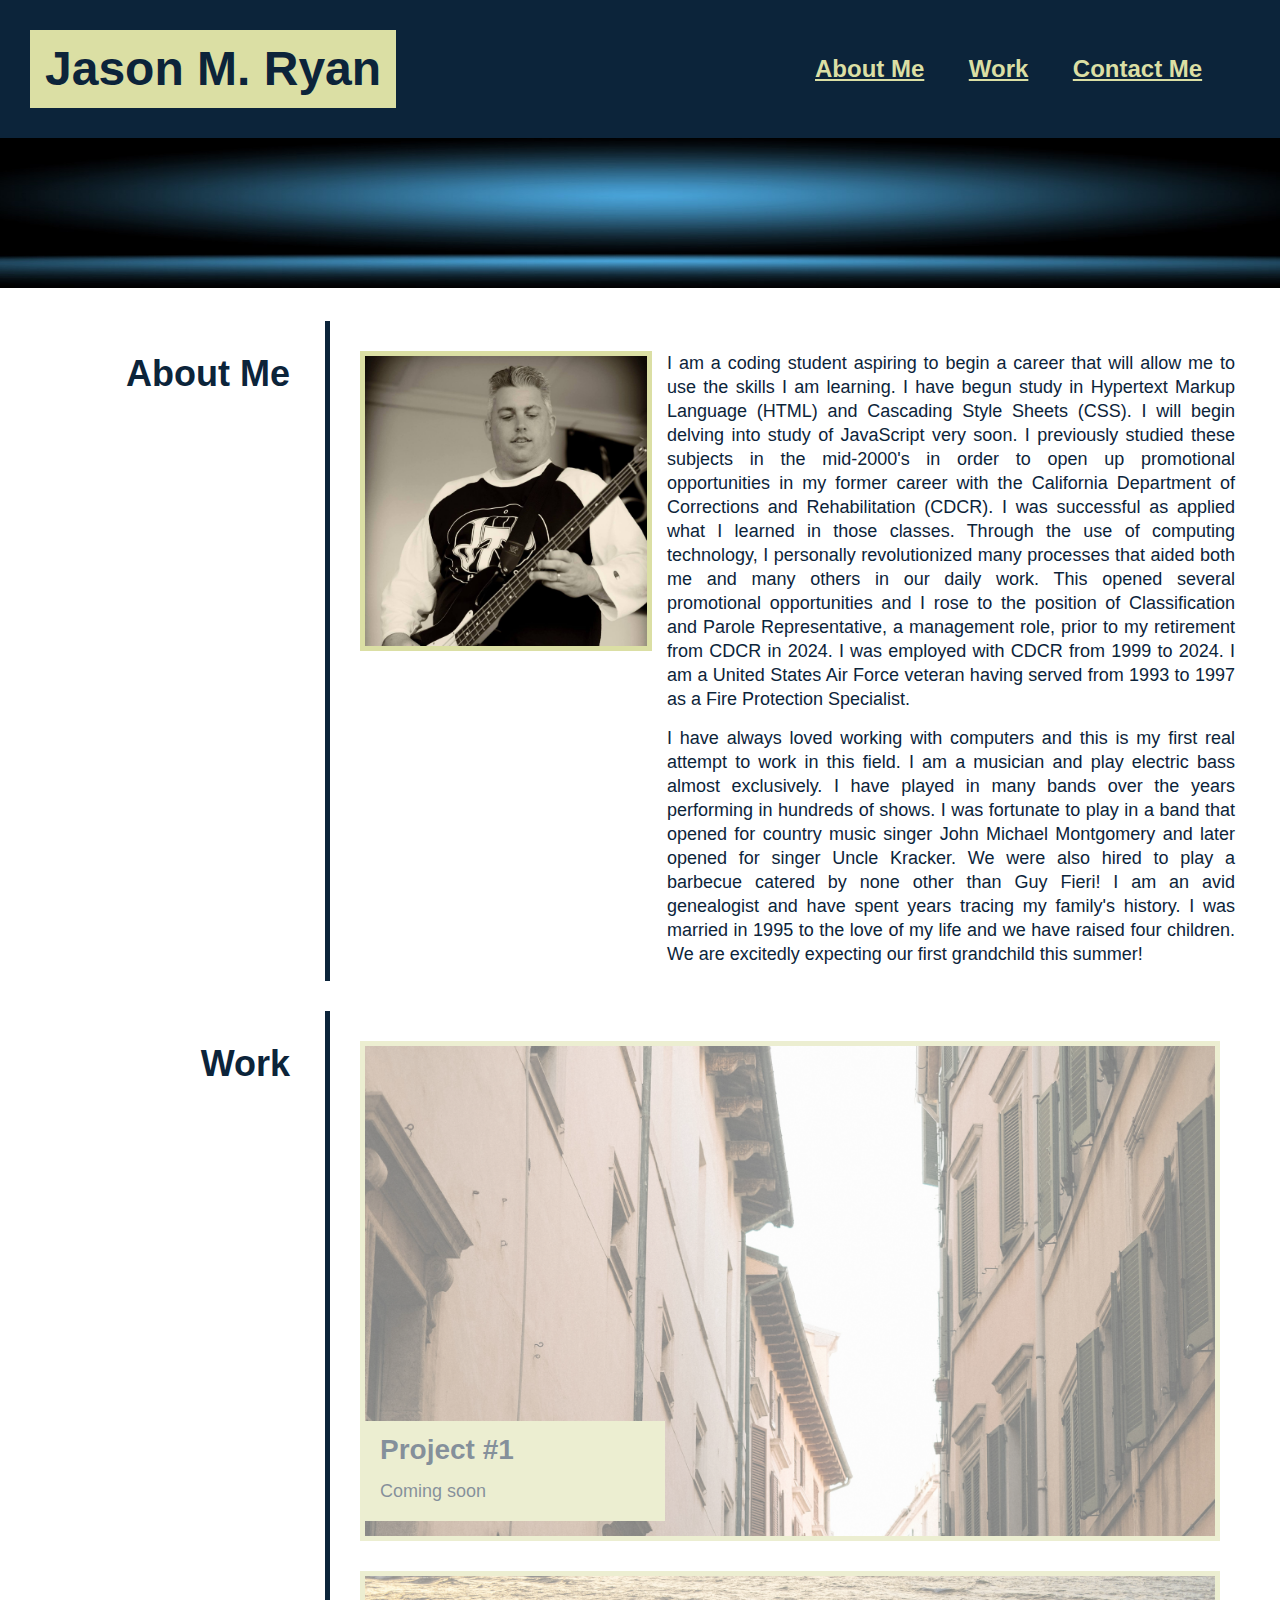
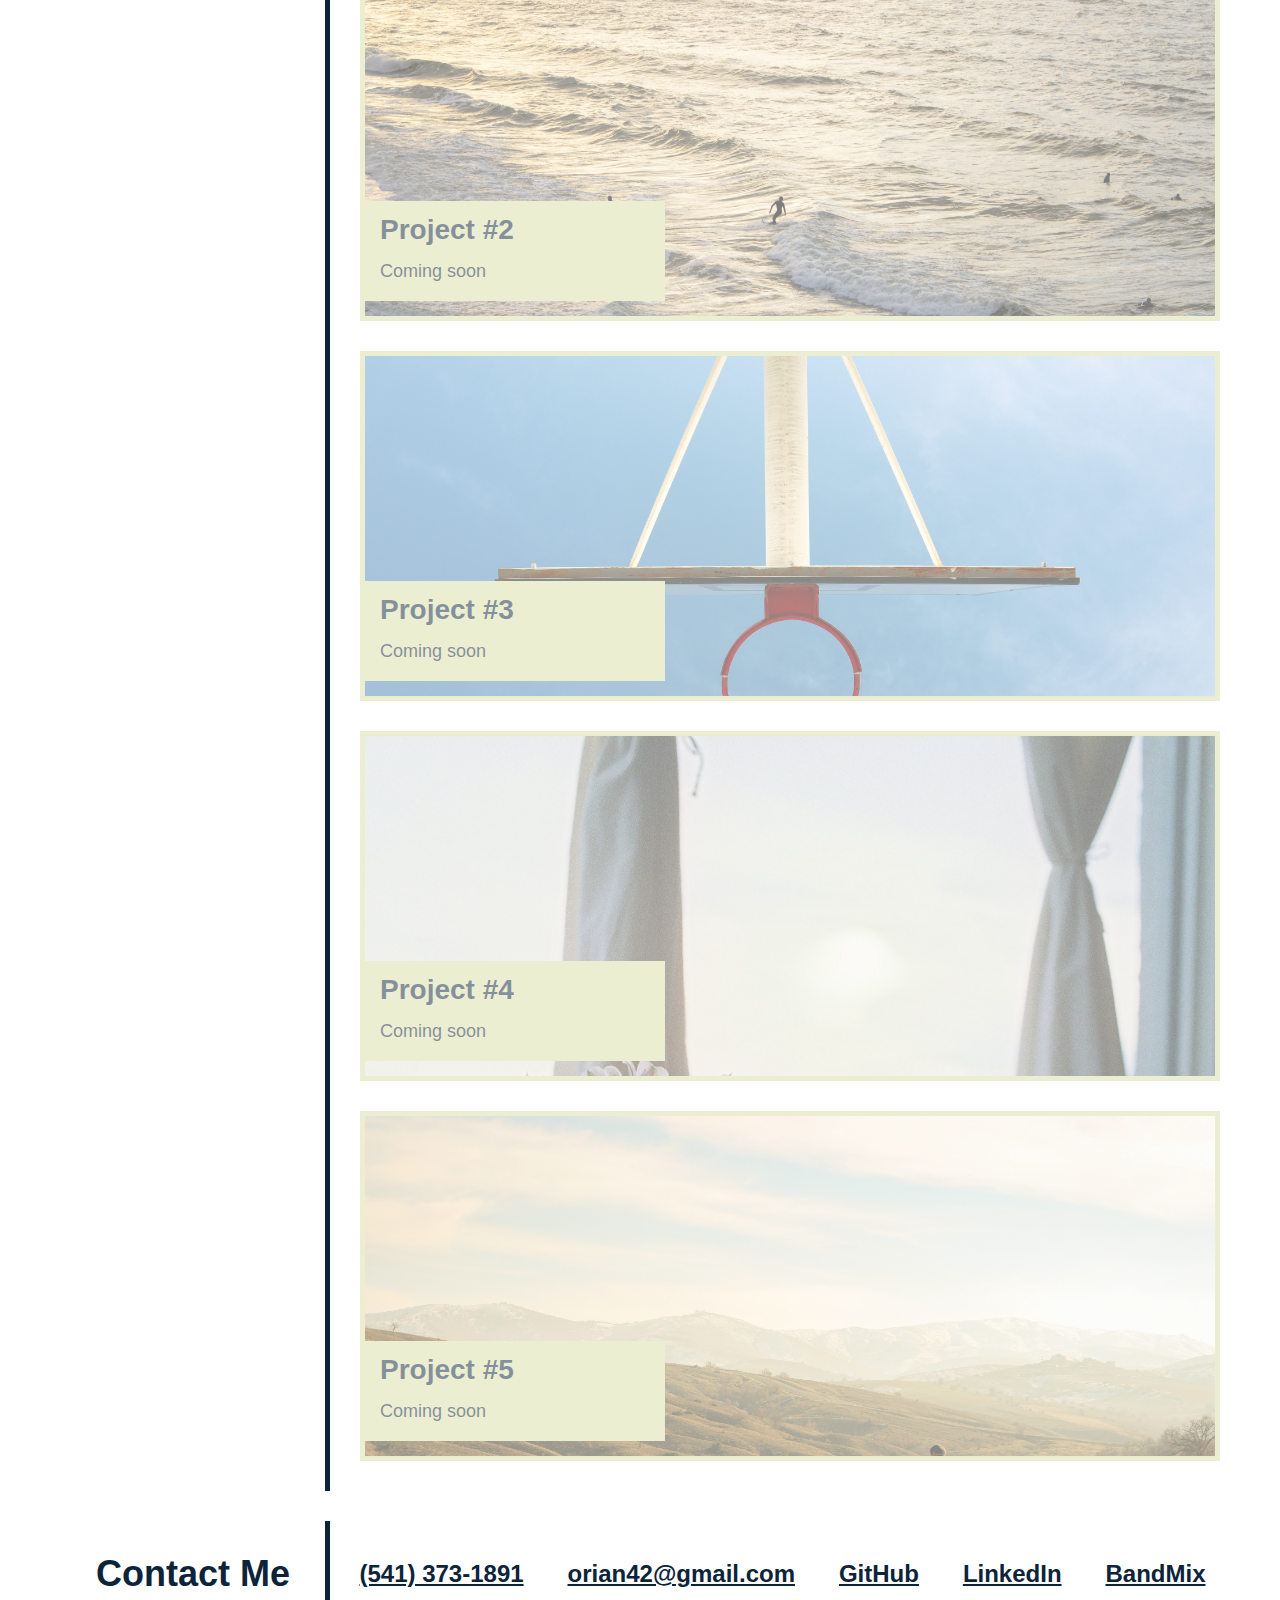
==== index.html @ a5c74416 "initial commit" ====
<!DOCTYPE html>
<html lang="en">

<head>
    <meta charset="UTF-8" />
    <meta name="viewport" content="width=device-width, initial-scale=1.0" />
    <title>Jason M. Ryan: Portfolio</title>
    <link rel="stylesheet" href="./assets/CSS/reset.css" />
    <link rel="stylesheet" href="./assets/CSS/style.css" />
</head>

<body>
    <header>
        <!--Developer's name was required by the employer-->
        <h1 class="myname">Jason M. Ryan</h1>

        <!--This section contains links to the different sections below as required by the employer.  These links will scroll to the appropriate sections of the page.-->
        <links>
            <ul class="hdrlinks">
                <li><a href="#about_me">About Me</a></li>
                <li><a href="#work">Work</a></li>
                <li><a href="#contact_me">Contact Me</a></li>
            </ul>
        </links>
    </header>

    <texture>
        <img src="./assets/images/blue_texture.jpg" alt="black and blue texture">
    </texture>

    <main>
        <!--A section about the developer was required by the employer-->
        <section id="about_me">
            <h2 class="sectionhdr">About Me</h2>

            <seccontent>
                <!--A recent photo or avatar was required by the employer-->
                <img src="./assets/images/jason.jpg" alt="A picture of Jason M. Ryan">
                
                <text>
                    <p>
                        I am a coding student aspiring to begin a career that will allow me to use the skills I am learning.  I have begun study in Hypertext Markup Language (HTML) and Cascading Style Sheets (CSS).  I will begin delving into study of JavaScript very soon.  I previously studied these subjects in the mid-2000's in order to open up promotional opportunities in my former career with the California Department of Corrections and Rehabilitation (CDCR).  I was successful as applied what I learned in those classes.  Through the use of computing technology, I personally revolutionized many processes that aided both me and many others in our daily work.  This opened several promotional opportunities and I rose to the position of Classification and Parole Representative, a management role, prior to my retirement from CDCR in 2024. I was employed with CDCR from 1999 to 2024.  I am a United States Air Force veteran having served from 1993 to 1997 as a Fire Protection Specialist.
                    </p>

                    <p>
                        I have always loved working with computers and this is my first real attempt to work in this field.  I am a musician and play electric bass almost exclusively.  I have played in many bands over the years performing in hundreds of shows.  I was fortunate to play in a band that opened for country music singer John Michael Montgomery and later opened for singer Uncle Kracker.  We were also hired to play a barbecue catered by none other than Guy Fieri!  I am an avid genealogist and have spent years tracing my family's history.  I was married in 1995 to the love of my life and we have raised four children. We are excitedly expecting our first grandchild this summer!
                    </p>
                </text>

            </seccontent>
        </section>

        <section id="work">
            <!--A section about the developer's work was required by the employer-->
            <h2 class="sectionhdr">Work</h2>

            <seccontent>
                <!--The employer required titled images of the developer's applications.  The employer required the images to be linked to the deployed applications.  Note that we have not created any in class so I created a 'Coming Soon' page as a placeholder for these links until such time as the applications are created.-->
                <a href="TBD.html" class="card" id="project1">
                    <card_header>
                        <h3>Project #1</h3>
                        <p>Coming soon</p>
                    </card_header>
                </a>


                <a href="TBD.html" class="card" id="project2">
                    <card_header>
                        <h3>Project #2</h3>
                        <p>Coming soon</p>
                    </card_header>
                </a>

                <a href="TBD.html" class="card" id="project3">
                    <card_header>
                        <h3>Project #3</h3>
                        <p>Coming soon</p>
                    </card_header>
                </a>

                <a href="TBD.html" class="card" id="project4">
                    <card_header>
                        <h3>Project #4</h3>
                        <p>Coming soon</p>
                    </card_header>
                </a>

                <a href="TBD.html" class="card" id="project5">
                    <card_header>
                        <h3>Project #5</h3>
                        <p>Coming soon</p>
                    </card_header>
                </a>
            </seccontent>

        </section>

        <section id="contact_me">
            <!--A section containing contact information was required by the employer-->
            <h2 class="sectionhdr">Contact Me</h2>

            <ul class="contact_links">
                <li style="text-decoration: underline;">(541) 373-1891</li>
                <li><a href="mailto:orian42@gmail.com">orian42@gmail.com</a></li>
                <li><a href="https://github.com/orian42">GitHub</a></li>
                <li><a href="https://www.linkedin.com/in/orian42/">LinkedIn</a></li>
                <li><a href="https://www.bandmix.com/jason1762213/">BandMix</a></li>
            </ul>
        </section>
    </main>
</body>

</html>
---- assets/CSS/style.css ----
:root {
    /*The color scheme of the webpage is very basic.  It will mainly use the color 'white' along with the two following colors.*/
    --dark_bg_font: rgb(12, 36, 58);
    --light_bg_font: rgb(219, 223, 164);
}

* {
    font-family: Arial, Helvetica, sans-serif ;
    background-color: white;
    color: var(--dark_bg_font);

}

header {
    background-color: var(--dark_bg_font);
    padding: 15px;
    display: flex;
    justify-content: space-between;
    align-items: center;
}

card_header {
    width: 300px;
    height: 100px;
    padding: 15px;
    background-color: var(--light_bg_font);
}

card_header h3 {
    font-size: 28px;
    background-color: var(--light_bg_font);
}

card_header p {
    background-color: var(--light_bg_font);
}

main {
    padding: 15px;
}

section {
    padding: 15px;
    display: flex;
}


seccontent {
    padding: 15px;
    display: flex;
    flex-wrap: wrap;
    align-items: flex-start;
}

seccontent a {
    text-decoration: none;
}

seccontent img {
    width: 300px;
    max-height: 300px;
    border: 5px solid var(--light_bg_font);
    margin: 15px;
}

texture img {
    height: 150px;
    width: 100%;
}

li {
    display: inline-block;
    font-weight: 800;
    margin-right: 15px;
    font-size: 24px;
}

p {
    font-size: 18px;
    text-align: justify;
    line-height: 24px;
    margin-top: 15px;
}

.myname {
    background-color: var(--light_bg_font);
    font-size: 48px;
    padding: 15px;
    margin: 15px;
    display: flex;
    justify-content: center;
    align-items: center;
}

.hdrlinks {
    background-color: var(--dark_bg_font);
    min-width: 475px;
}

.hdrlinks li {
    margin-left: 25px;
}

.hdrlinks li a {
    background-color: var(--dark_bg_font);
    color: var(--light_bg_font);
}

.hdrlinks li a:hover {
    color: white;
}

.sectionhdr {
    font-size: 36px;
    border-right: 5px solid var(--dark_bg_font);
    min-width: 300px;
    padding: 35px;
    display: flex;
    justify-content: flex-end;
    align-items: flex-start;
}

.card {
    border: 5px solid var(--light_bg_font);
    min-width: 500px;
    height: 350px;
    margin: 15px;
    padding-bottom: 15px;
    background-size: 100%;
    opacity: 0.5;
    display: flex;
    flex-direction: column-reverse;
    flex-grow: 1;
}

.card:hover {
    transition: opacity 1.0s;
    opacity: 1.0;
}

.card:not(:hover) {
    transition: opacity 0.5s;
    opacity: 0.5;
}

.contact_links {
    margin: 15px;
    width: 100%;
    min-width: 500px;
    line-height: 36px;
    display: flex;
    flex-wrap: wrap;
    justify-content: space-around;
    align-items: center;
}

#about_me seccontent {
    flex-wrap: nowrap;
}

#project1 {
    /*The developer required the first image to be larger in size than the others.*/
    background-image: url("./backgrounds/proj1.jpg");
    width: 100%;
    height: 500px;
}

#project2 {
    background-image: url("./backgrounds/proj2.jpg");
}

#project3 {
    background-image: url("./backgrounds/proj3.jpg");
}

#project4 {
    background-image: url("./backgrounds/proj4.jpg");
}

#project5 {
    background-image: url("./backgrounds/proj5.jpg");
}

/*The employer required a responsive layout that adapts to various screens and devices*/

@media screen and (max-width: 992px) {
    header {
        flex-direction: column;
    }

    section {
        flex-direction: column;
    }

    texture img {
        height: 100px;
    }

    .card {
        width: 100%;
    }

    .sectionhdr {
        justify-content: center;
        align-items: flex-end;
        border-right: none;
        border-bottom: solid var(--dark_bg_font);
    }

    #Project1 {
        width: 150%;
        height: 500px;
    }
}

@media screen and (max-width: 768px) {
    main {
        padding: 0;
    }

    texture img {
        height: 75px;
    }

    .hdrlinks {
        line-height: 24px;
    }

    .card {
        margin: 5px;
    }
    seccontent {
        flex-direction: column;
    }

    seccontent img {
        align-self: center;
        margin: 5px;
    }
}
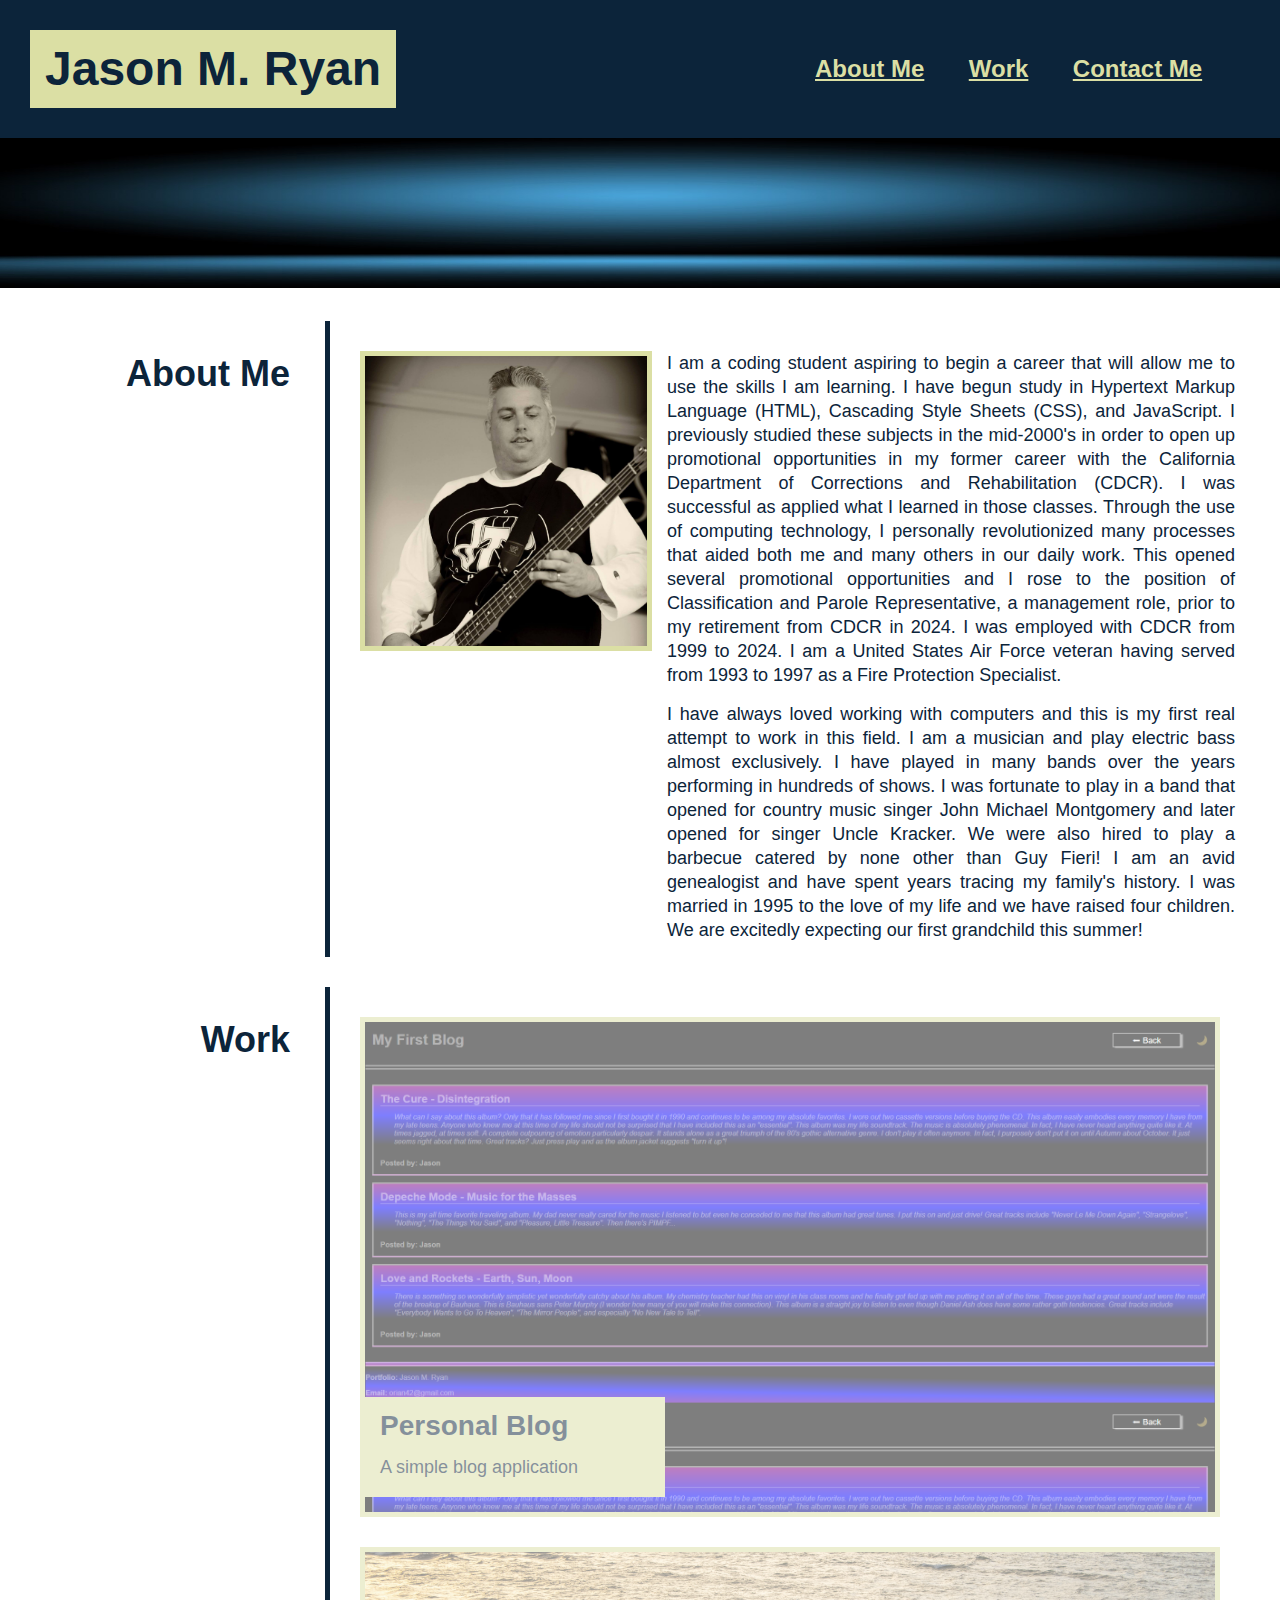
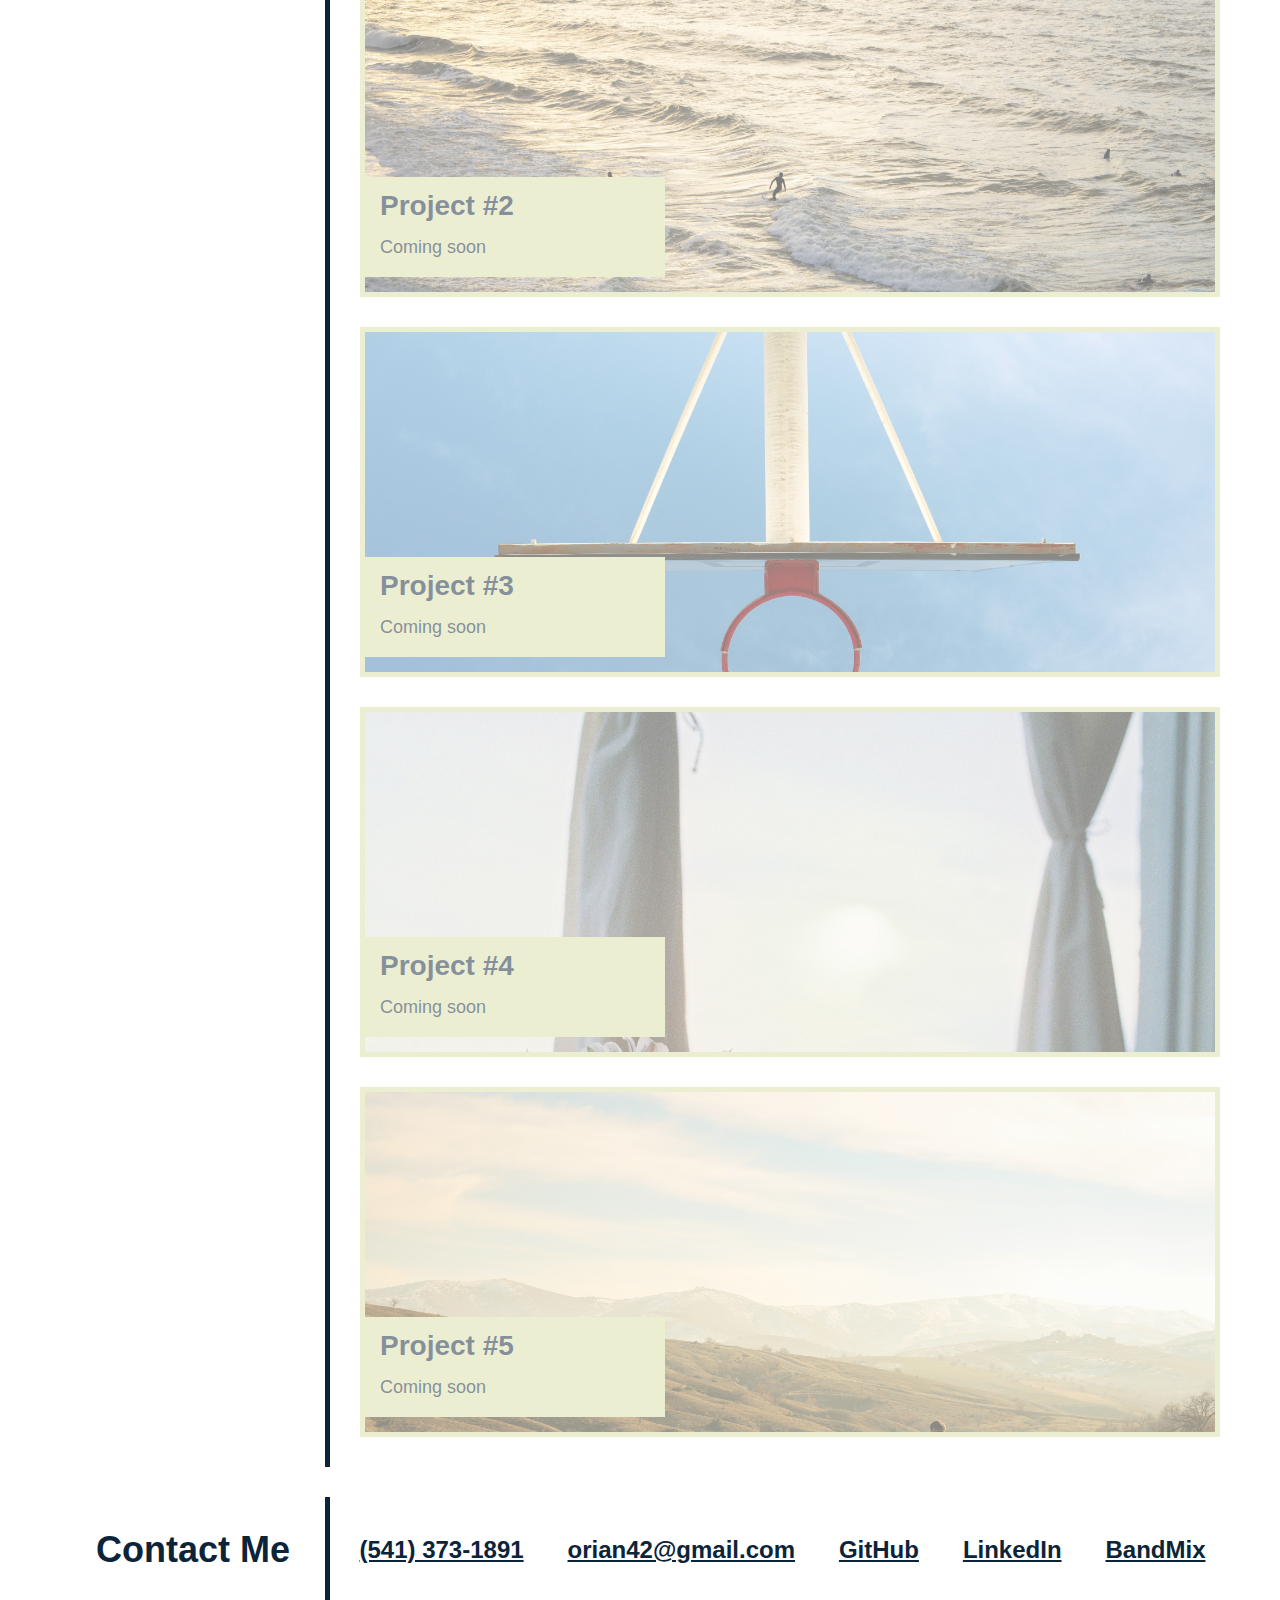
==== commit 6f108218: "updates to links, html, and images" ====
--- a/index.html
+++ b/index.html
@@ -39,7 +39,7 @@
                 
                 <text>
                     <p>
-                        I am a coding student aspiring to begin a career that will allow me to use the skills I am learning.  I have begun study in Hypertext Markup Language (HTML) and Cascading Style Sheets (CSS).  I will begin delving into study of JavaScript very soon.  I previously studied these subjects in the mid-2000's in order to open up promotional opportunities in my former career with the California Department of Corrections and Rehabilitation (CDCR).  I was successful as applied what I learned in those classes.  Through the use of computing technology, I personally revolutionized many processes that aided both me and many others in our daily work.  This opened several promotional opportunities and I rose to the position of Classification and Parole Representative, a management role, prior to my retirement from CDCR in 2024. I was employed with CDCR from 1999 to 2024.  I am a United States Air Force veteran having served from 1993 to 1997 as a Fire Protection Specialist.
+                        I am a coding student aspiring to begin a career that will allow me to use the skills I am learning.  I have begun study in Hypertext Markup Language (HTML), Cascading Style Sheets (CSS), and JavaScript.  I previously studied these subjects in the mid-2000's in order to open up promotional opportunities in my former career with the California Department of Corrections and Rehabilitation (CDCR).  I was successful as applied what I learned in those classes.  Through the use of computing technology, I personally revolutionized many processes that aided both me and many others in our daily work.  This opened several promotional opportunities and I rose to the position of Classification and Parole Representative, a management role, prior to my retirement from CDCR in 2024. I was employed with CDCR from 1999 to 2024.  I am a United States Air Force veteran having served from 1993 to 1997 as a Fire Protection Specialist.
                     </p>
 
                     <p>
@@ -56,10 +56,10 @@
 
             <seccontent>
                 <!--The employer required titled images of the developer's applications.  The employer required the images to be linked to the deployed applications.  Note that we have not created any in class so I created a 'Coming Soon' page as a placeholder for these links until such time as the applications are created.-->
-                <a href="TBD.html" class="card" id="project1">
+                <a href="https://orian42.github.io/personal_blog/" class="card" id="project1">
                     <card_header>
-                        <h3>Project #1</h3>
-                        <p>Coming soon</p>
+                        <h3>Personal Blog</h3>
+                        <p>A simple blog application</p>
                     </card_header>
                 </a>
 
--- a/assets/CSS/style.css
+++ b/assets/CSS/style.css
@@ -160,25 +160,25 @@
 
 #project1 {
     /*The developer required the first image to be larger in size than the others.*/
-    background-image: url("./backgrounds/proj1.jpg");
+    background-image: url("../images/blog.png");
     width: 100%;
     height: 500px;
 }
 
 #project2 {
-    background-image: url("./backgrounds/proj2.jpg");
+    background-image: url("../images/proj2.jpg");
 }
 
 #project3 {
-    background-image: url("./backgrounds/proj3.jpg");
+    background-image: url("../images/proj3.jpg");
 }
 
 #project4 {
-    background-image: url("./backgrounds/proj4.jpg");
+    background-image: url("../images/proj4.jpg");
 }
 
 #project5 {
-    background-image: url("./backgrounds/proj5.jpg");
+    background-image: url("../images/proj5.jpg");
 }
 
 /*The employer required a responsive layout that adapts to various screens and devices*/
